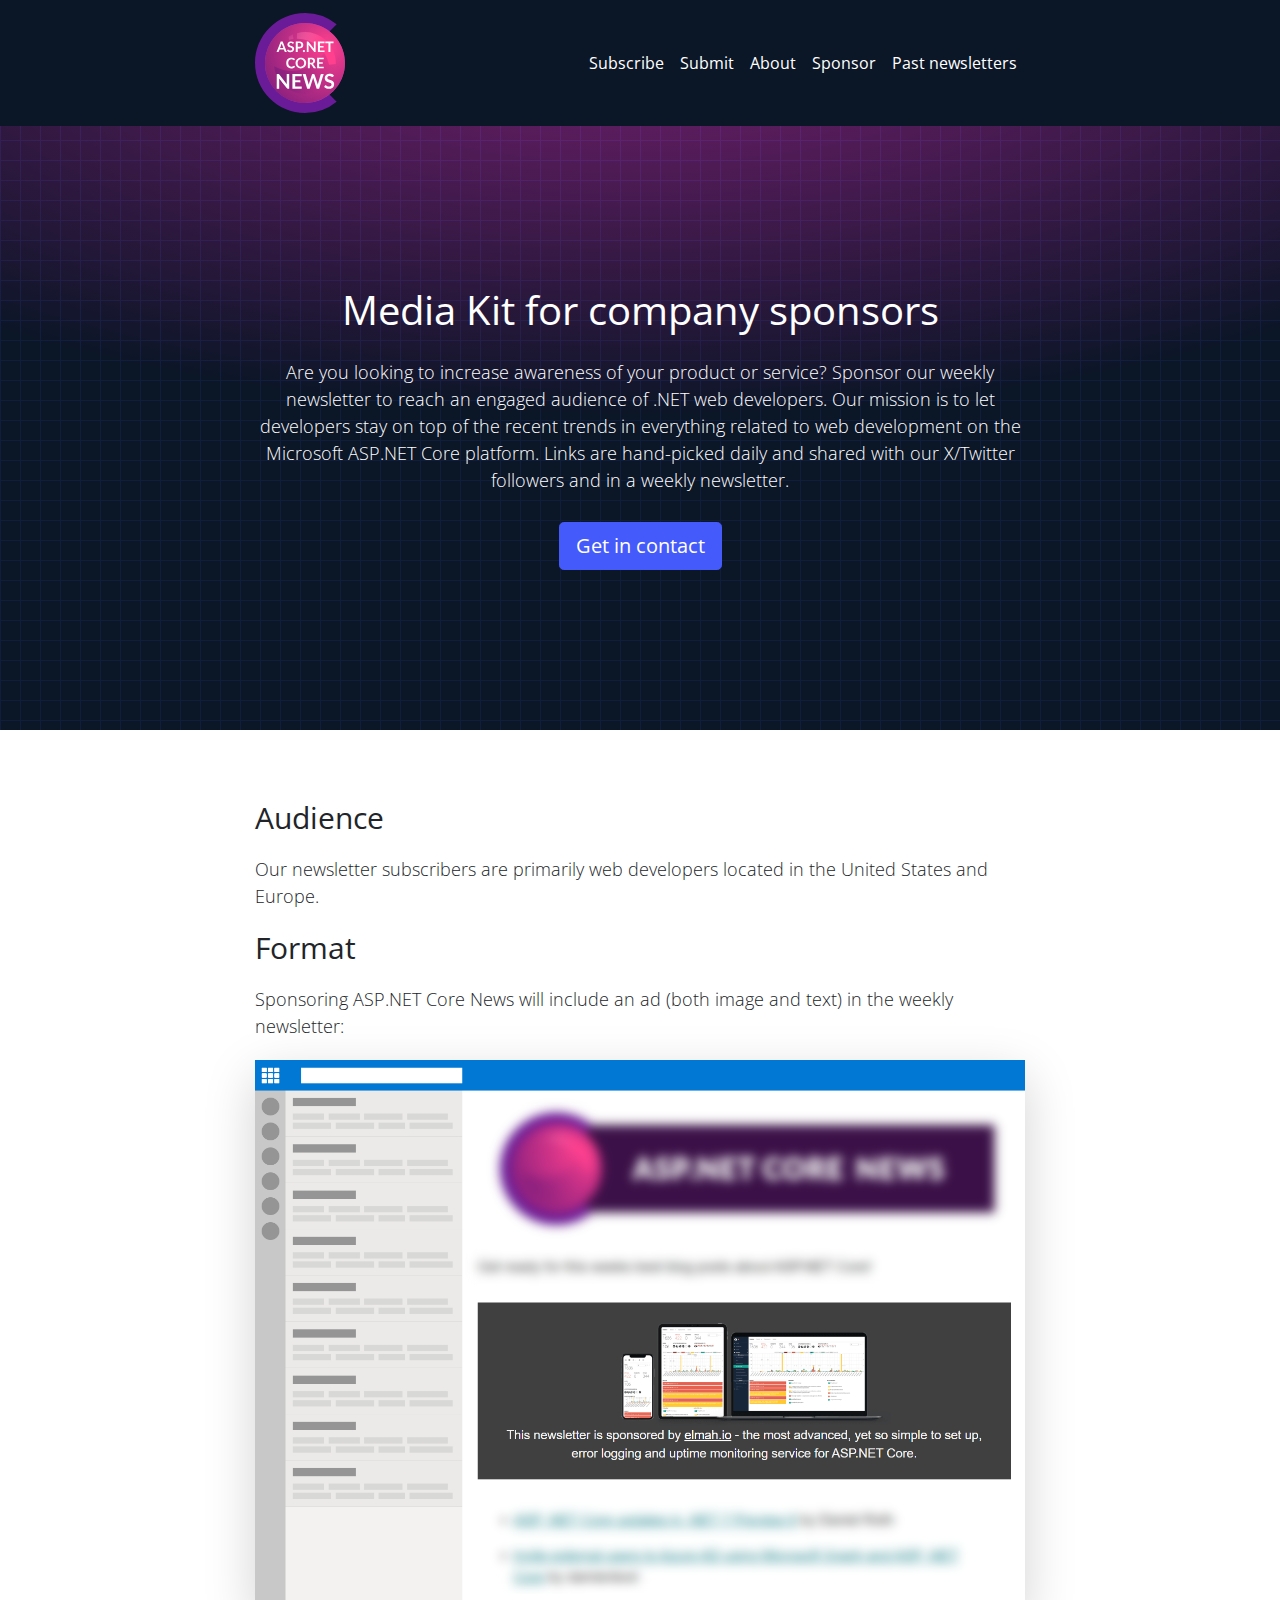
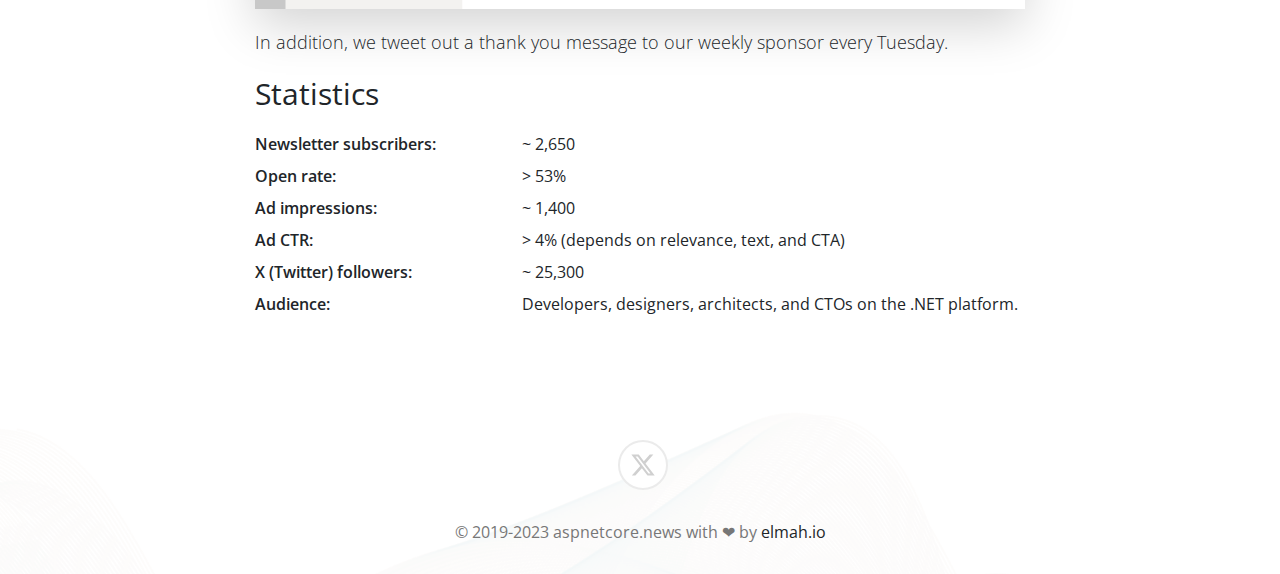
==== media-kit/index.html @ 140bbbd7 "Updated stats" ====
<!doctype html>
<html lang="en">
    <head>
        <title>Media Kit for company sponsors - ASP.NET Core News</title>
        <meta name="description" content="Are you looking to increase awareness of your product or service? Sponsor our weekly newsletter to reach an engaged audience of .NET web developers.">
        <link rel="canonical" href="https://aspnetcore.news/media-kit/">
        <!-- Required meta tags -->
        <meta charset="utf-8">
        <meta name="viewport" content="width=device-width, initial-scale=1, shrink-to-fit=no">
        <!-- Fonts -->
        <link href="https://fonts.googleapis.com/css?family=Open+Sans:300,400,600,700" rel="stylesheet">
        <!-- Bootstrap CSS -->
        <link rel="stylesheet" href="https://stackpath.bootstrapcdn.com/bootstrap/4.3.1/css/bootstrap.min.css" integrity="sha384-ggOyR0iXCbMQv3Xipma34MD+dH/1fQ784/j6cY/iJTQUOhcWr7x9JvoRxT2MZw1T" crossorigin="anonymous">
        <link rel="stylesheet" href="https://stackpath.bootstrapcdn.com/font-awesome/4.7.0/css/font-awesome.min.css">
        <link rel="stylesheet" type="text/css" href="../style.css">
        <link rel="apple-touch-icon" href="../images/apple-touch-icon.png">
        <link rel="icon" type="image/png" href="../images/favicon-192x192.png" sizes="192x192">
        <link rel="icon" type="image/png" href="../images/favicon-160x160.png" sizes="160x160">
        <link rel="icon" type="image/png" href="../images/favicon-96x96.png" sizes="96x96">
        <link rel="icon" type="image/png" href="../images/favicon-32x32.png" sizes="32x32">
        <link rel="icon" type="image/png" href="../images/favicon-16x16.png" sizes="16x16">
        <meta name="msapplication-TileImage" content="images/ms-icon-144x144.png">
        <meta property="og:type" content="website" />
        <meta property="og:title" content="Media Kit for company sponsors - ASP.NET Core News" />
        <meta property="og:description" content="Are you looking to increase awareness of your product or service? Sponsor our weekly newsletter to reach an engaged audience of .NET web developers." />
        <meta property="og:image" content="https://aspnetcore.news/images/aspnetcorenews.png" />
        <meta property="og:url" content="https://aspnetcore.news/media-kit/" />
        <meta property="og:site_name" content="ASP.NET Core News" />
        <meta name="twitter:title" content="Media Kit for company sponsors - ASP.NET Core News">
        <meta name="twitter:description" content="Are you looking to increase awareness of your product or service? Sponsor our weekly newsletter to reach an engaged audience of .NET web developers.">
        <meta name="twitter:image" content="https://aspnetcore.news/images/aspnetcorenews.png">
        <meta name="twitter:site" content="@aspnetcore_news">
    </head>
    <body>
        <nav class="navbar navbar-expand-lg navbar-dark bg-dark fixed-top">
            <div class="container">
                <a class="navbar-brand" href="https://aspnetcore.news"><img class="img-fluid" src="../images/logo.svg" alt="ASP.NET Core News" /></a>
                <button class="navbar-toggler" type="button" data-toggle="collapse" data-target="#navbarScroll" aria-controls="navbarScroll" aria-expanded="false" aria-label="Toggle navigation">
                    <span class="navbar-toggler-icon"></span>
                </button>
                <div class="collapse navbar-collapse" id="navbarScroll">
                    <ul class="navbar-nav ml-auto">
                        <li class="nav-item"><a class="nav-link" href="../?section=newsletter">Subscribe</a></li>
                        <li class="nav-item"><a class="nav-link" href="../?section=submit">Submit</a></li>
                        <li class="nav-item"><a class="nav-link" href="../?section=about">About</a></li>
                        <li class="nav-item"><a class="nav-link" href="../?section=sponsor">Sponsor</a></li>
                        <li class="nav-item"><a class="nav-link" href="https://us7.campaign-archive.com/home/?u=66fdd2122e968863d381a26e1&id=25e58ef874" target="_blank">Past newsletters</a></li>
                    </ul>
                </div>
            </div>
        </nav>
        <section class="hero d-flex">
            <div class="section-inner d-flex flex-column justify-content-center align-items-center">
                <div class="container">
                    <h1>Media Kit for company sponsors</h1>

                    <p class="lead">
                        Are you looking to increase awareness of your product or service? Sponsor our weekly newsletter to reach an engaged audience of .NET web developers. Our mission is to let developers stay on top of the recent trends in everything related to web development on the Microsoft ASP.NET Core platform. Links are hand-picked daily and shared with our X/Twitter followers and in a weekly newsletter.
                    </p>
                    <div class="actions">
                        <a href="mailto:info@aspnetcore.news" class="btn btn-primary btn-lg mt-2">Get in contact</a>
                    </div>
                </div>
            </div>
        </section>
        <section class="media-kit">
            <div class="section-inner">
                <div class="container">
                    <h2>Audience</h2>
                    <p>Our newsletter subscribers are primarily web developers located in the United States and Europe.</p>
                    <h2>Format</h2>
                    <p>Sponsoring ASP.NET Core News will include an ad (both image and text) in the weekly newsletter:<br/>
                        <div class="shadow-lg">
                            <img src="../images/outlook-newsletter.png" class="img-fluid" />
                        </div>
                    </p>
                    <p>In addition, we tweet out a thank you message to our weekly sponsor every Tuesday.</p>                   
                    <h2>Statistics</h2>
                    <dl class="row">
                        <dt class="col-sm-4">Newsletter subscribers:</dt>
                        <dd class="col-sm-8">~ 2,650</dd>
                        <dt class="col-sm-4">Open rate:</dt>
                        <dd class="col-sm-8">> 53%</dd>
                        <dt class="col-sm-4">Ad impressions:</dt>
                        <dd class="col-sm-8">~ 1,400</dd>
                        <dt class="col-sm-4">Ad CTR:</dt>
                        <dd class="col-sm-8">> 4% (depends on relevance, text, and CTA)</dd>
                        <dt class="col-sm-4">X (Twitter) followers:</dt>
                        <dd class="col-sm-8">~ 25,300</dd>
                        <dt class="col-sm-4">Audience:</dt>
                        <dd class="col-sm-8">Developers, designers, architects, and CTOs on the .NET platform.</dd>
                    </dl>
                </div>
            </div>
        </section>
        <footer>
            <div class="section-inner">
                <div class="footer-social">
                    <a href="https://x.com/aspnetcore_news" class="social-icons"><i class="fa x-twitter"><svg xmlns="http://www.w3.org/2000/svg" viewBox="0 0 512 512"><path fill="#d0d0d0" d="M389.2 48h70.6L305.6 224.2 487 464H345L233.7 318.6 106.5 464H35.8L200.7 275.5 26.8 48H172.4L272.9 180.9 389.2 48zM364.4 421.8h39.1L151.1 88h-42L364.4 421.8z"/></svg></i></a>
                </div>
                <div class="container">
                    <p class="footer-copyright">© 2019-2023 aspnetcore.news with ❤ by <a href="https://elmah.io" target="_blank">elmah.io</a></p>
                </div>
            </div>
        </footer>
        <!-- Optional JavaScript -->
        <!-- jQuery first, then Popper.js, then Bootstrap JS -->
        <script src="https://code.jquery.com/jquery-3.3.1.min.js"></script>
        <script src="https://cdnjs.cloudflare.com/ajax/libs/popper.js/1.14.7/umd/popper.min.js" integrity="sha384-UO2eT0CpHqdSJQ6hJty5KVphtPhzWj9WO1clHTMGa3JDZwrnQq4sF86dIHNDz0W1" crossorigin="anonymous"></script>
        <script src="https://stackpath.bootstrapcdn.com/bootstrap/4.3.1/js/bootstrap.min.js" integrity="sha384-JjSmVgyd0p3pXB1rRibZUAYoIIy6OrQ6VrjIEaFf/nJGzIxFDsf4x0xIM+B07jRM" crossorigin="anonymous"></script>
    </body>

</html>
---- style.css ----
body {
	font-family: 'Open Sans', sans-serif;
    position: relative;
}

dt {
    font-weight: 600;
}

.btn {
    box-shadow: none !important;
}
.btn-primary {
	background: #445afb;
    border-color: #445afb !important;
}
.btn-primary:hover, .btn-primary:active, .btn-primary:focus {
	background: #384de8 !important;
}

.navbar.bg-dark {
	background: #0b1627 !important;
	color: #fff !important;
}
.navbar .navbar-brand {
	display: inline-block;
	margin: 0 auto;
}
.navbar-dark .navbar-nav .nav-link {
    color: rgba(255,255,255,1);
}
.navbar .navbar-brand img {
	height: 100px;
    transition: all .1s ease-in;
}
.navbar.slim-mode .navbar-brand img {
    height: 60px;
}

section {
	padding: 70px 0px;
}
.section-inner {
	margin: 0 auto;
	max-width: 800px;
}

section.hero {
    background-image: radial-gradient(145.05% 100% at 50% 0, #8a207e 0, #0b1627 57.38%, #0b1627 88.16%);
	text-align: center;
    padding-top: 196px;
    min-height: 730px;
    color: #fff;
    position: relative;
}
section.hero::before {
    content: "";
    position: absolute;
    top: 0;
    left: 0;
    height: 100%;
    width: 100%;
    background-color: transparent;
    opacity: 0.1;
    background-image: linear-gradient(#445afb 1px, transparent 1px), linear-gradient(to right, #445afb 1px, #0b1627 1px);
    background-size: 20px 20px;
    z-index: 1;
}
section.hero .section-inner {
    z-index: 9;
}
section.hero h1 {
	font-size: 40px;
	font-weight: 400;
	margin-bottom: 0px;
}
section.hero span.rotator {
	font-size: 40px;
	font-weight: 400;
}
section.hero .typed-cursor {
    font-size: 40px;
}
section.hero p {
	font-size: 18px;
	font-weight: 300;
	margin: 25px auto 20px auto;
}

section.newsletter {
	background: #FEE5AD;
}
section.newsletter h2 {
	font-size: 30px;
	font-weight: 400;
	margin-bottom: 20px;
}
section.newsletter p {
	font-size: 18px;
	font-weight: 300;
	margin: 0 auto 20px auto;
}
section.newsletter svg {
    margin-bottom: -70px;
    width: 206px;
}
section.newsletter .newsletter-box form {
    margin-top: 20px;
}
section.newsletter .newsletter-box form .form-row {
	margin-bottom: 10px;
}
section.newsletter .newsletter-box form .form-control {
	border: 1px solid #ecc48d;
	box-shadow: none;
	font-family: 'Open Sans', sans-serif;
	font-size: 15px;
}
section.newsletter .newsletter-box form .input-group {
	border-radius: 5px;
    background: #fff;
    border: 1px solid #ecc48d;
}
section.newsletter .newsletter-box form .input-group .form-control {
	border: none;
}
section.newsletter .newsletter-box form .input-group .btn {
    color: #fff;
    text-decoration: none;
    line-height: normal;
    padding: 7px 12px;
    border: none;
    font-size: 14px;
    margin: 2px;
}

section.details {
    background: #f9fafb;
}
section.details h2 {
	font-size: 30px;
    font-weight: 400;
    margin-bottom: 20px;
}
section.details p {
	font-size: 18px;
    font-weight: 300;
    margin: 0 auto 20px auto;
}


section.media-kit h2 {
	font-size: 30px;
    font-weight: 400;
    margin-bottom: 20px;
}
section.media-kit p {
	font-size: 18px;
    font-weight: 300;
    margin: 0 auto 20px auto;
}


section.submit h2 {
	font-size: 30px;
	font-weight: 400;
	margin-bottom: 20px;
}
section.submit p {
	font-size: 18px;
	font-weight: 300;
	margin: 0 auto 20px auto;
}


section.sponsor h2 {
	font-size: 30px;
	font-weight: 400;
	margin-bottom: 20px;
}
section.sponsor p {
	font-size: 18px;
	font-weight: 300;
	margin: 0 auto 20px auto;
}

footer {
	background: url(images/footer-bg.png) center top/cover no-repeat local;
}
footer .container{
    text-align: center;
    padding: 30px 0px;
}
footer .footer-copyright {
    margin-bottom: 0px;
    text-align: center;
    color: #777;

}
footer ul {
    list-style-type: none;
    padding: 0;
    margin-bottom: 18px;
}
footer a {
    color: #212529 !important;
    font-size: 16px;
    text-decoration: none !important;
}
footer li {
    display: inline-block;
    margin: 0px 15px;
    line-height: 2;
}
footer .footer-social{
    text-align: center;
    padding-top: 30px;
}
footer .fa {
    font-size: 22px;
    margin-right: 15px;
    margin-left: 20px;
    background-color: white;
    color: #d0d0d0;
    border-radius: 100%;
    padding: 10px;
    height: 50px;
    width: 50px;
    text-align: center;
    line-height: 22px;
    text-decoration: none;
    border: 2px solid #ebebeb;
    transition: color 0.2s;
}
footer .fa-facebook:hover,
footer .fa-facebook:focus {
   color: #3b5998
}
footer .fa-google-plus:hover,
footer .fa-google-plus:focus {
    color: #d34836
}
footer .x-twitter:hover path,
footer .x-twitter:focus path {
    fill: #000;
    transition: fill 0.2s;
}

@media (min-width: 1200px) {
    .container {
        max-width: 800px;
    }
}

@media (min-width: 992px) {
    .container {
        max-width: 800px;
    }
}

@media (max-width: 991px) {
    .navbar .navbar-brand {
        margin: 0;
    }
    .navbar .navbar-collapse ul {
        padding: 15px 0px;
    }
}

@media screen and (max-width: 769px) {
    section.hero {
        min-height: auto;
    }
    section.newsletter .newsletter-box form {
        margin-top: 0;
    }
	section.newsletter svg {
		margin-top: 30px;
	}
	section.newsletter .newsletter-inner {
		margin: 0px;
	}
}

@media (max-width: 575px) {
    section {
        padding: 30px 0px;
    }
    section.hero {
        padding-top: 155px;
    }
    section.hero h1 {
        font-size: 30px;
    }
    section.hero span.rotator {
        font-size: 30px;
    }
    section.hero .typed-cursor {
        font-size: 30px;
    }
    section.newsletter .newsletter-box h2 {
        text-align: center;
        font-size: 24px;
    }
    section.newsletter svg {
		margin-top: 30px;
        margin-bottom: -30px;
        width: 150px;
	}
    section.details h2 {
        text-align: center;
        font-size: 24px;
    }
    .actions {
        max-width: 400px;
        margin: 0 auto;
    }
    .actions a, .actions button {
        display: block;
        width: 100%;
        margin-bottom: 4px;
    }
    .actions .last {
        margin-bottom: 0;
    }
}
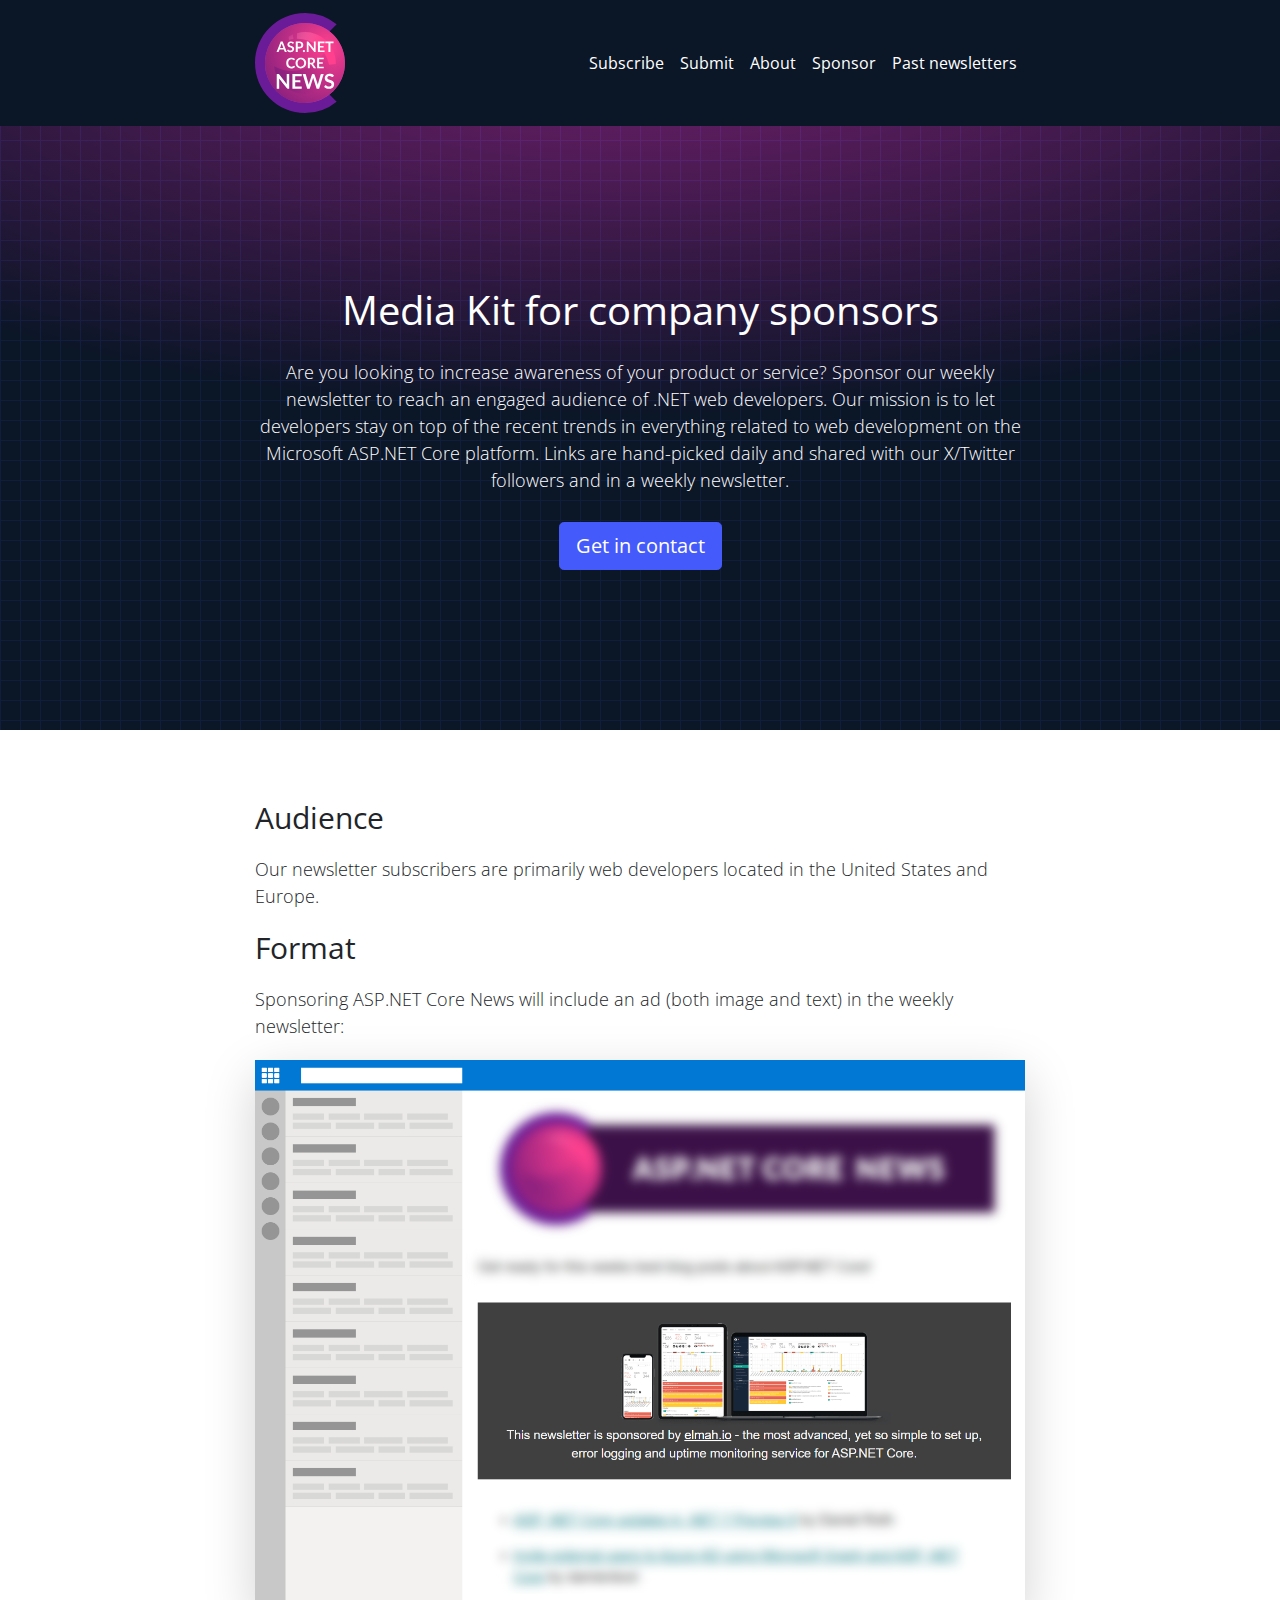
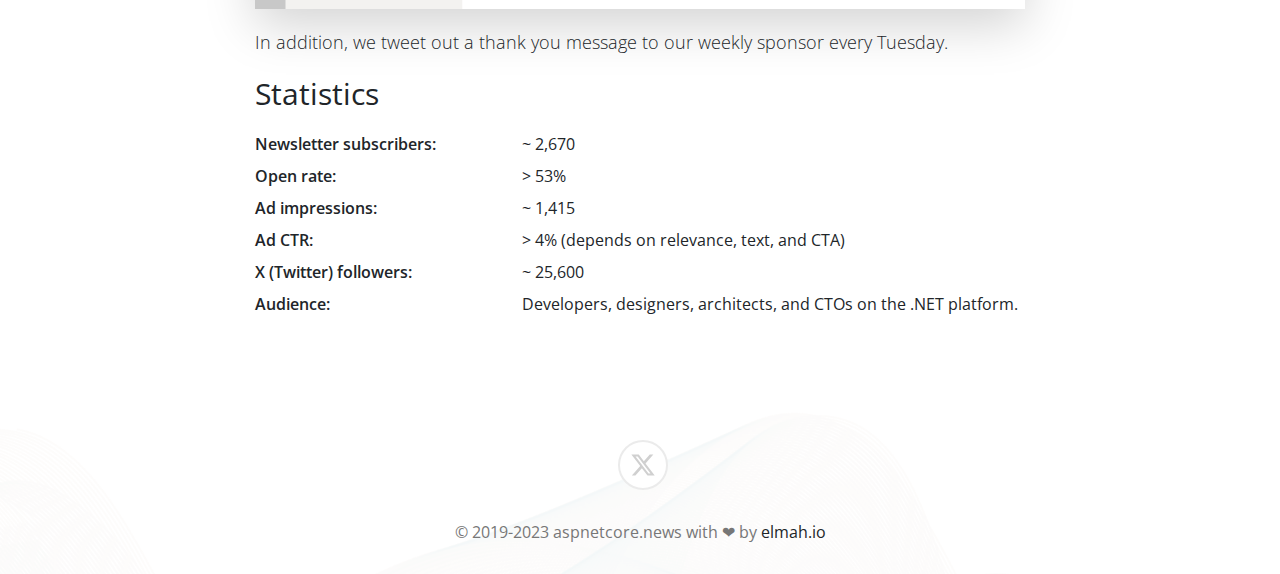
==== commit 6dc80cce: "Updated stats" ====
--- a/media-kit/index.html
+++ b/media-kit/index.html
@@ -78,15 +78,15 @@
                     <h2>Statistics</h2>
                     <dl class="row">
                         <dt class="col-sm-4">Newsletter subscribers:</dt>
-                        <dd class="col-sm-8">~ 2,650</dd>
+                        <dd class="col-sm-8">~ 2,670</dd>
                         <dt class="col-sm-4">Open rate:</dt>
                         <dd class="col-sm-8">> 53%</dd>
                         <dt class="col-sm-4">Ad impressions:</dt>
-                        <dd class="col-sm-8">~ 1,400</dd>
+                        <dd class="col-sm-8">~ 1,415</dd>
                         <dt class="col-sm-4">Ad CTR:</dt>
                         <dd class="col-sm-8">> 4% (depends on relevance, text, and CTA)</dd>
                         <dt class="col-sm-4">X (Twitter) followers:</dt>
-                        <dd class="col-sm-8">~ 25,300</dd>
+                        <dd class="col-sm-8">~ 25,600</dd>
                         <dt class="col-sm-4">Audience:</dt>
                         <dd class="col-sm-8">Developers, designers, architects, and CTOs on the .NET platform.</dd>
                     </dl>
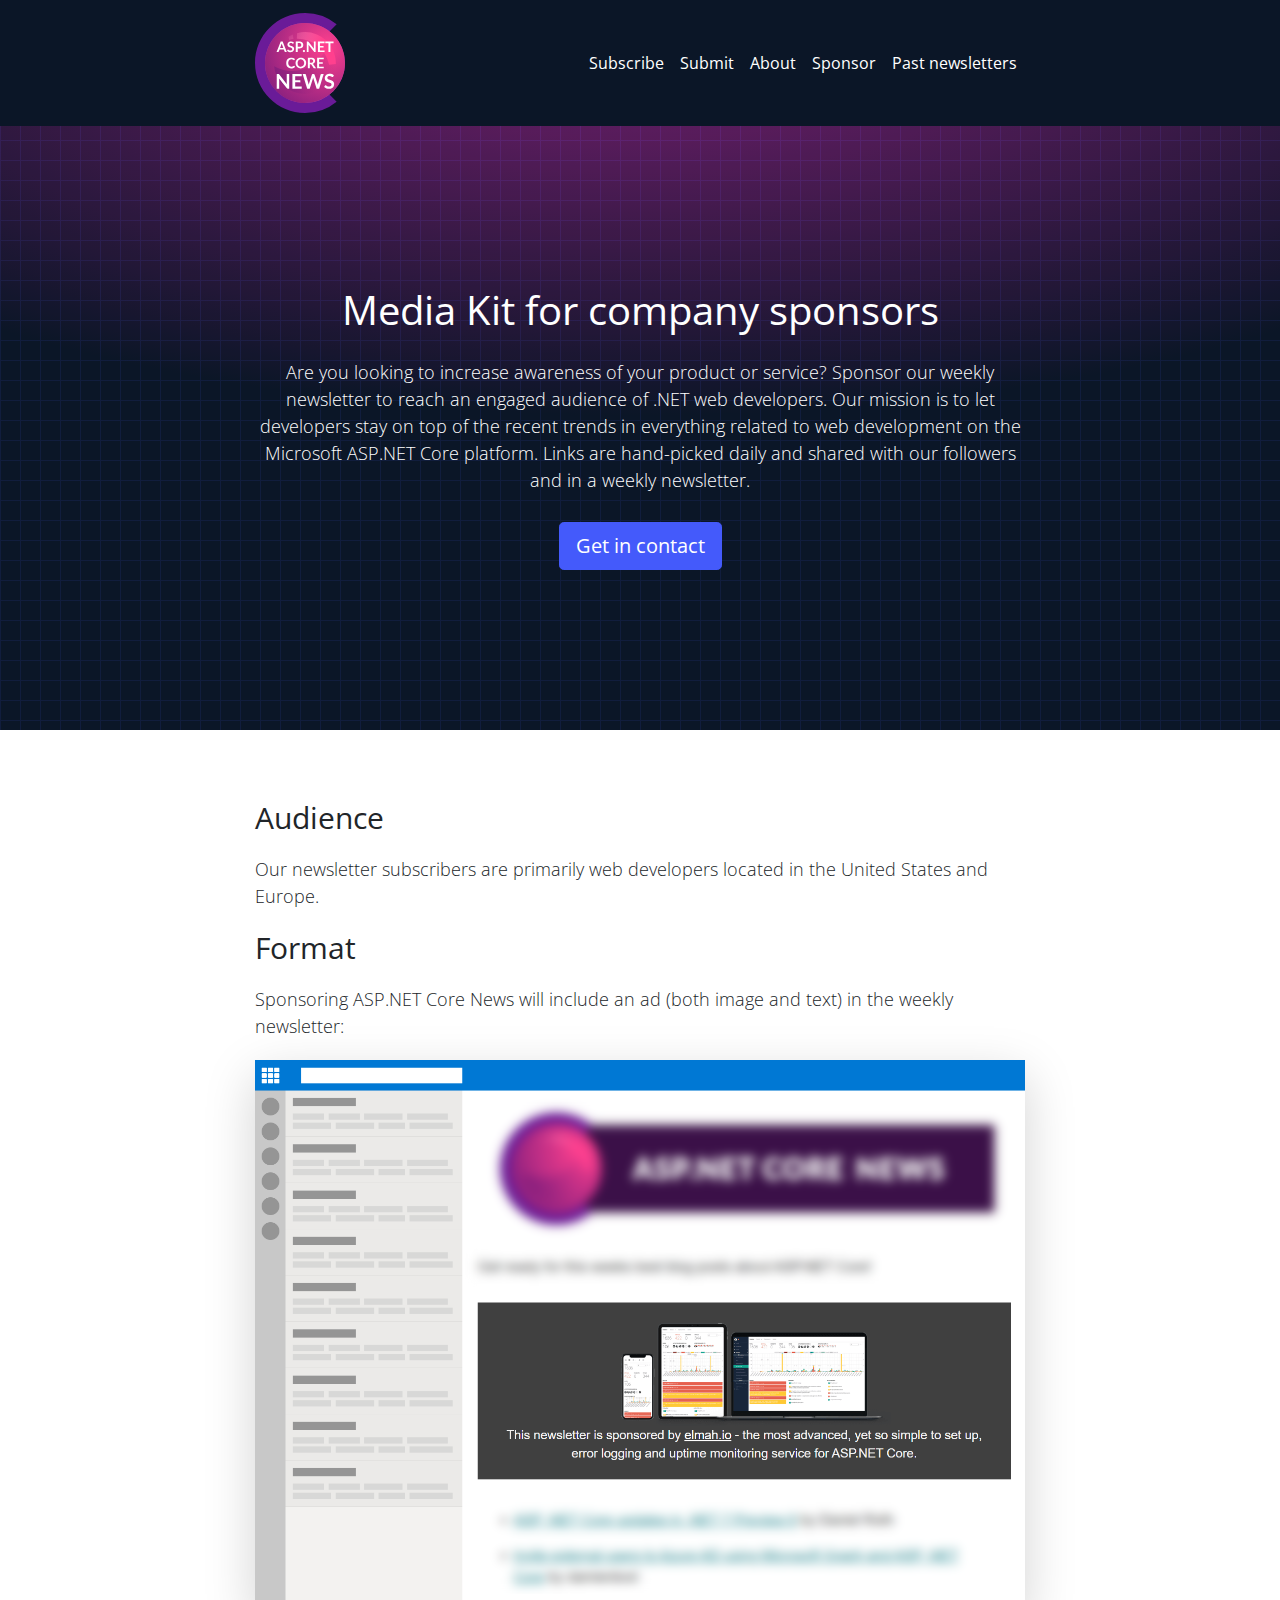
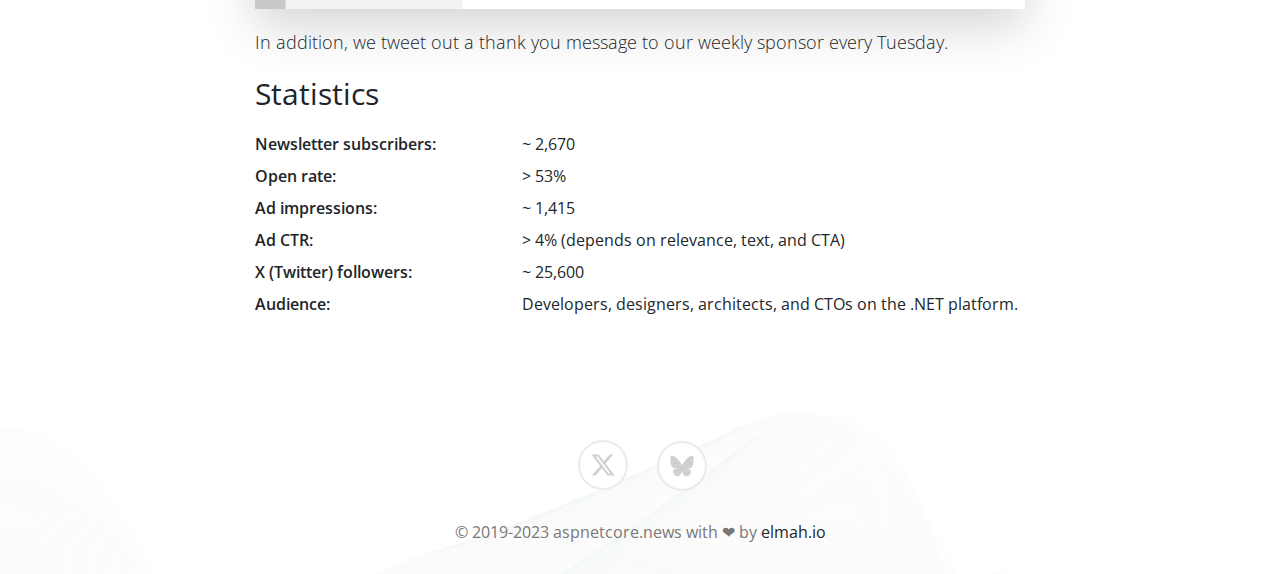
==== commit 42bfbb2d: "Task 3819: Add Bluesky icon" ====
--- a/media-kit/index.html
+++ b/media-kit/index.html
@@ -53,10 +53,7 @@
             <div class="section-inner d-flex flex-column justify-content-center align-items-center">
                 <div class="container">
                     <h1>Media Kit for company sponsors</h1>
-
-                    <p class="lead">
-                        Are you looking to increase awareness of your product or service? Sponsor our weekly newsletter to reach an engaged audience of .NET web developers. Our mission is to let developers stay on top of the recent trends in everything related to web development on the Microsoft ASP.NET Core platform. Links are hand-picked daily and shared with our X/Twitter followers and in a weekly newsletter.
-                    </p>
+                    <p class="lead">Are you looking to increase awareness of your product or service? Sponsor our weekly newsletter to reach an engaged audience of .NET web developers. Our mission is to let developers stay on top of the recent trends in everything related to web development on the Microsoft ASP.NET Core platform. Links are hand-picked daily and shared with our followers and in a weekly newsletter.</p>
                     <div class="actions">
                         <a href="mailto:info@aspnetcore.news" class="btn btn-primary btn-lg mt-2">Get in contact</a>
                     </div>
@@ -96,7 +93,8 @@
         <footer>
             <div class="section-inner">
                 <div class="footer-social">
-                    <a href="https://x.com/aspnetcore_news" class="social-icons"><i class="fa x-twitter"><svg xmlns="http://www.w3.org/2000/svg" viewBox="0 0 512 512"><path fill="#d0d0d0" d="M389.2 48h70.6L305.6 224.2 487 464H345L233.7 318.6 106.5 464H35.8L200.7 275.5 26.8 48H172.4L272.9 180.9 389.2 48zM364.4 421.8h39.1L151.1 88h-42L364.4 421.8z"/></svg></i></a>
+                    <a href="https://x.com/aspnetcore_news" class="social-icons" target="_blank"><i class="fa x-twitter"><svg xmlns="http://www.w3.org/2000/svg" viewBox="0 0 512 512"><path fill="#d0d0d0" d="M389.2 48h70.6L305.6 224.2 487 464H345L233.7 318.6 106.5 464H35.8L200.7 275.5 26.8 48H172.4L272.9 180.9 389.2 48zM364.4 421.8h39.1L151.1 88h-42L364.4 421.8z"/></svg></i></a>
+                    <a href="https://bsky.app/profile/aspnetcore.news" class="social-icons" target="_blank"><i class="fa x-bsky"><svg xmlns="http://www.w3.org/2000/svg" viewBox="0 0 512 512"><path fill="#D0D0D0" d="M125.7,80.2c52.7,39.7,109.5,120.3,130.3,163.5v114.2c0-2.4-0.9,0.3-2.9,6.2c-10.9,32-53.3,157-150.4,57.1C51.6,368.5,75.2,315.9,168.3,300c-53.2,9.1-113.1-5.9-129.5-64.8C34,218.3,26,114,26,99.9C26,29.3,87.7,51.5,125.7,80.2zM386.3,80.2C333.6,119.9,276.8,200.4,256,243.7v114.2c0-2.4,0.9,0.3,2.9,6.2c10.9,32,53.3,157,150.4,57.1c51.1-52.6,27.4-105.2-65.6-121.1c53.2,9.1,113.1-5.9,129.5-64.8C478,218.3,486,114,486,99.9C486,29.3,424.3,51.5,386.3,80.2z"/></svg></i></a>
                 </div>
                 <div class="container">
                     <p class="footer-copyright">© 2019-2023 aspnetcore.news with ❤ by <a href="https://elmah.io" target="_blank">elmah.io</a></p>
--- a/style.css
+++ b/style.css
@@ -218,8 +218,8 @@
 }
 footer .fa {
     font-size: 22px;
-    margin-right: 15px;
-    margin-left: 20px;
+    margin-right: 10px;
+    margin-left: 15px;
     background-color: white;
     color: #d0d0d0;
     border-radius: 100%;
@@ -245,6 +245,15 @@
     fill: #000;
     transition: fill 0.2s;
 }
+footer .x-bsky {
+    position: relative;
+    top: 1px;
+}
+footer .x-bsky:hover path,
+footer .x-bsky:focus path {
+    fill: #0085ff;
+    transition: fill 0.2s;
+}
 
 @media (min-width: 1200px) {
     .container {
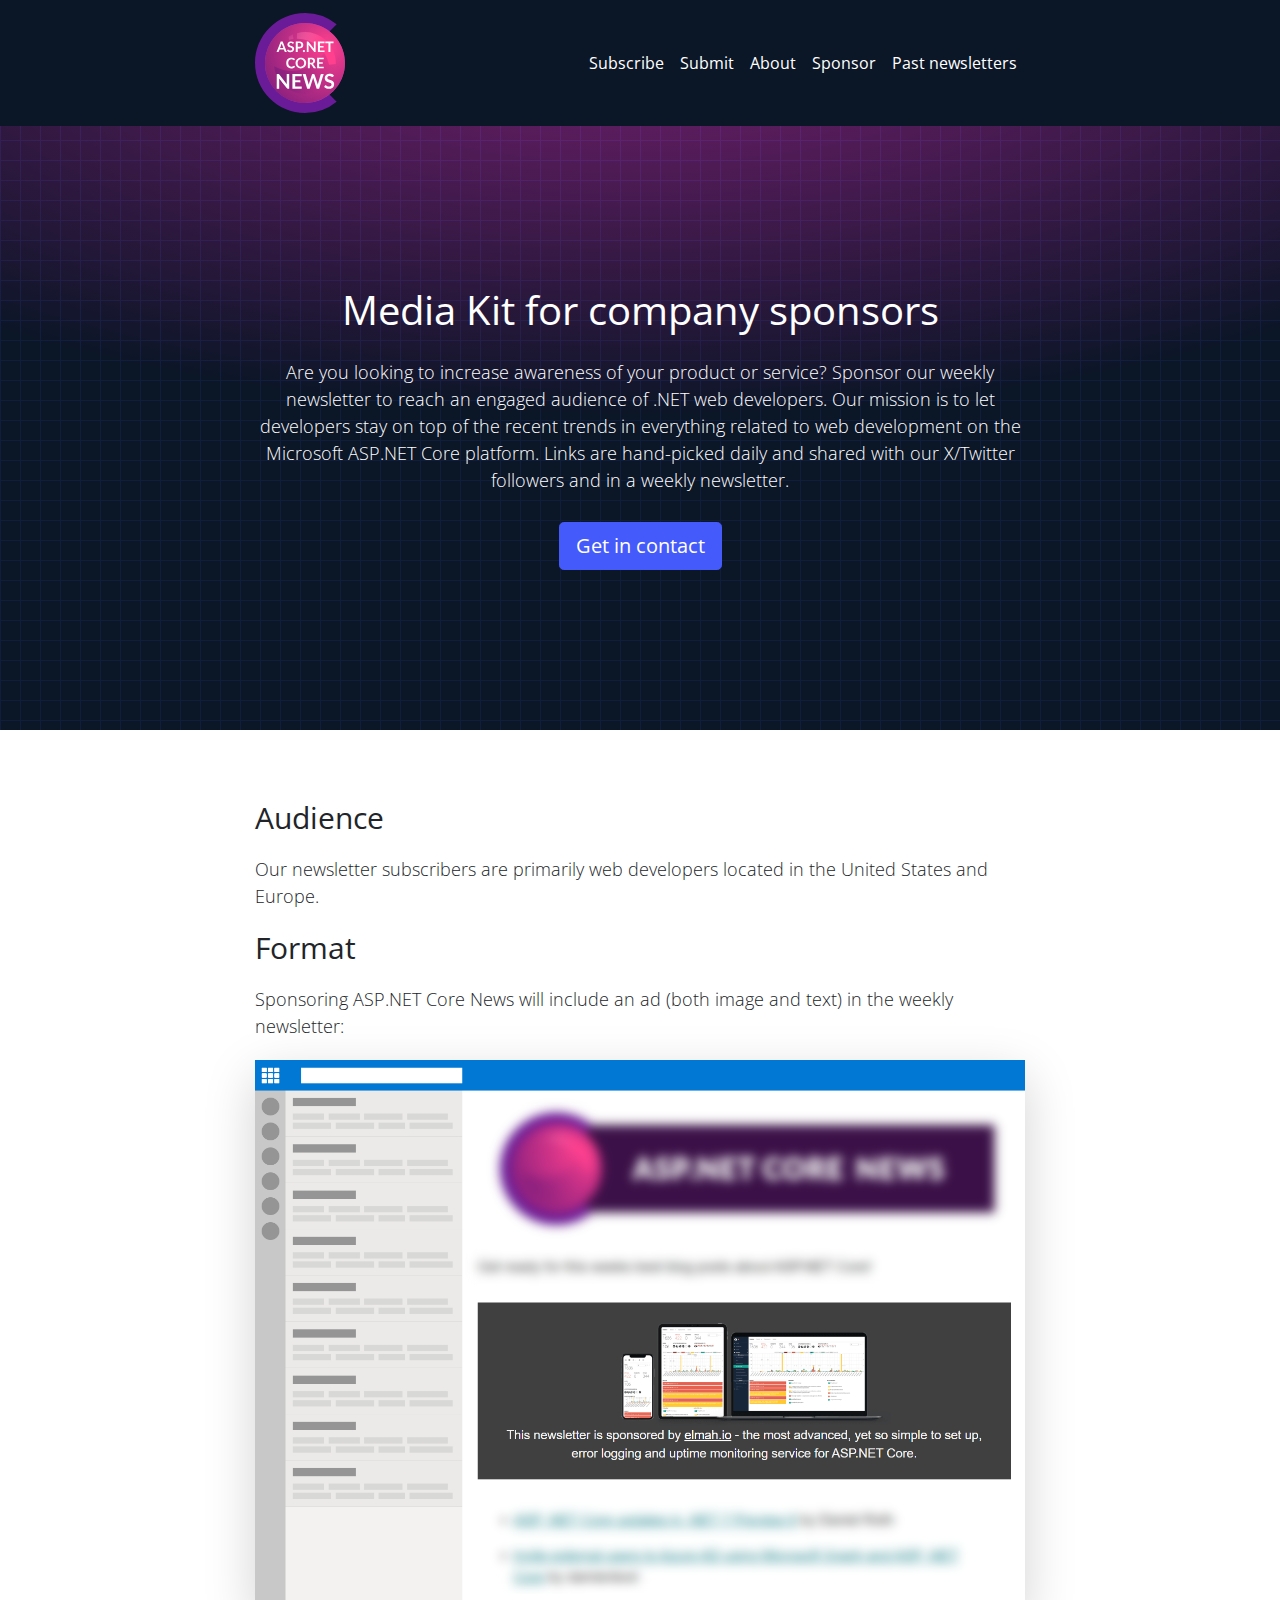
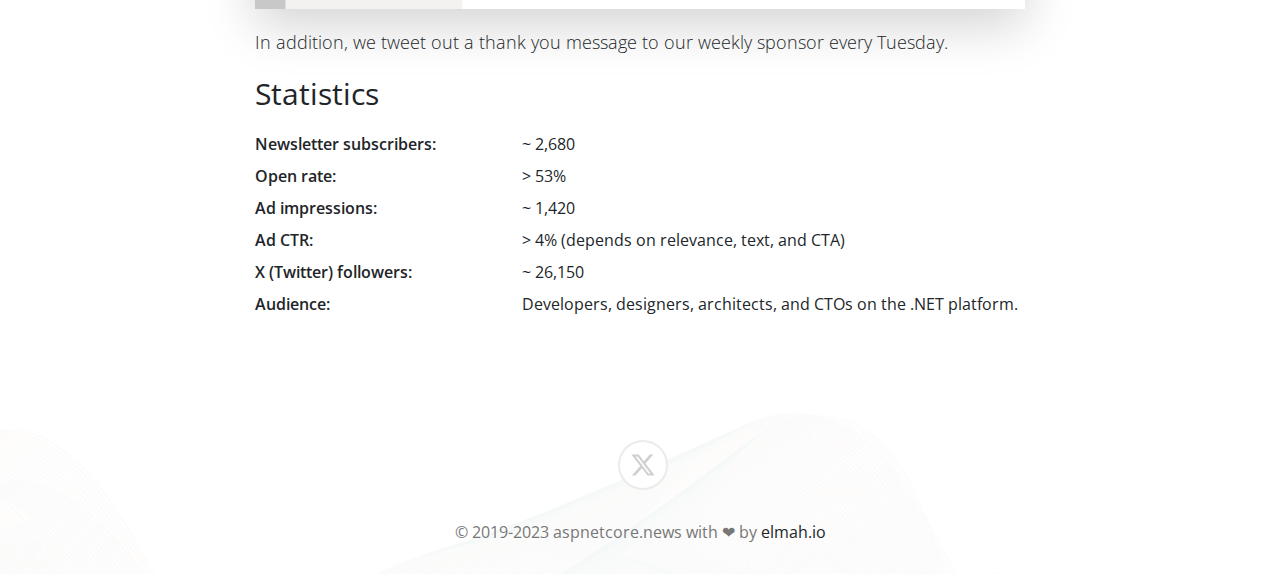
==== commit 3e2f4a15: "Updated stats" ====
--- a/media-kit/index.html
+++ b/media-kit/index.html
@@ -53,7 +53,10 @@
             <div class="section-inner d-flex flex-column justify-content-center align-items-center">
                 <div class="container">
                     <h1>Media Kit for company sponsors</h1>
-                    <p class="lead">Are you looking to increase awareness of your product or service? Sponsor our weekly newsletter to reach an engaged audience of .NET web developers. Our mission is to let developers stay on top of the recent trends in everything related to web development on the Microsoft ASP.NET Core platform. Links are hand-picked daily and shared with our followers and in a weekly newsletter.</p>
+
+                    <p class="lead">
+                        Are you looking to increase awareness of your product or service? Sponsor our weekly newsletter to reach an engaged audience of .NET web developers. Our mission is to let developers stay on top of the recent trends in everything related to web development on the Microsoft ASP.NET Core platform. Links are hand-picked daily and shared with our X/Twitter followers and in a weekly newsletter.
+                    </p>
                     <div class="actions">
                         <a href="mailto:info@aspnetcore.news" class="btn btn-primary btn-lg mt-2">Get in contact</a>
                     </div>
@@ -75,15 +78,15 @@
                     <h2>Statistics</h2>
                     <dl class="row">
                         <dt class="col-sm-4">Newsletter subscribers:</dt>
-                        <dd class="col-sm-8">~ 2,670</dd>
+                        <dd class="col-sm-8">~ 2,680</dd>
                         <dt class="col-sm-4">Open rate:</dt>
                         <dd class="col-sm-8">> 53%</dd>
                         <dt class="col-sm-4">Ad impressions:</dt>
-                        <dd class="col-sm-8">~ 1,415</dd>
+                        <dd class="col-sm-8">~ 1,420</dd>
                         <dt class="col-sm-4">Ad CTR:</dt>
                         <dd class="col-sm-8">> 4% (depends on relevance, text, and CTA)</dd>
                         <dt class="col-sm-4">X (Twitter) followers:</dt>
-                        <dd class="col-sm-8">~ 25,600</dd>
+                        <dd class="col-sm-8">~ 26,150</dd>
                         <dt class="col-sm-4">Audience:</dt>
                         <dd class="col-sm-8">Developers, designers, architects, and CTOs on the .NET platform.</dd>
                     </dl>
@@ -93,8 +96,7 @@
         <footer>
             <div class="section-inner">
                 <div class="footer-social">
-                    <a href="https://x.com/aspnetcore_news" class="social-icons" target="_blank"><i class="fa x-twitter"><svg xmlns="http://www.w3.org/2000/svg" viewBox="0 0 512 512"><path fill="#d0d0d0" d="M389.2 48h70.6L305.6 224.2 487 464H345L233.7 318.6 106.5 464H35.8L200.7 275.5 26.8 48H172.4L272.9 180.9 389.2 48zM364.4 421.8h39.1L151.1 88h-42L364.4 421.8z"/></svg></i></a>
-                    <a href="https://bsky.app/profile/aspnetcore.news" class="social-icons" target="_blank"><i class="fa x-bsky"><svg xmlns="http://www.w3.org/2000/svg" viewBox="0 0 512 512"><path fill="#D0D0D0" d="M125.7,80.2c52.7,39.7,109.5,120.3,130.3,163.5v114.2c0-2.4-0.9,0.3-2.9,6.2c-10.9,32-53.3,157-150.4,57.1C51.6,368.5,75.2,315.9,168.3,300c-53.2,9.1-113.1-5.9-129.5-64.8C34,218.3,26,114,26,99.9C26,29.3,87.7,51.5,125.7,80.2zM386.3,80.2C333.6,119.9,276.8,200.4,256,243.7v114.2c0-2.4,0.9,0.3,2.9,6.2c10.9,32,53.3,157,150.4,57.1c51.1-52.6,27.4-105.2-65.6-121.1c53.2,9.1,113.1-5.9,129.5-64.8C478,218.3,486,114,486,99.9C486,29.3,424.3,51.5,386.3,80.2z"/></svg></i></a>
+                    <a href="https://x.com/aspnetcore_news" class="social-icons"><i class="fa x-twitter"><svg xmlns="http://www.w3.org/2000/svg" viewBox="0 0 512 512"><path fill="#d0d0d0" d="M389.2 48h70.6L305.6 224.2 487 464H345L233.7 318.6 106.5 464H35.8L200.7 275.5 26.8 48H172.4L272.9 180.9 389.2 48zM364.4 421.8h39.1L151.1 88h-42L364.4 421.8z"/></svg></i></a>
                 </div>
                 <div class="container">
                     <p class="footer-copyright">© 2019-2023 aspnetcore.news with ❤ by <a href="https://elmah.io" target="_blank">elmah.io</a></p>
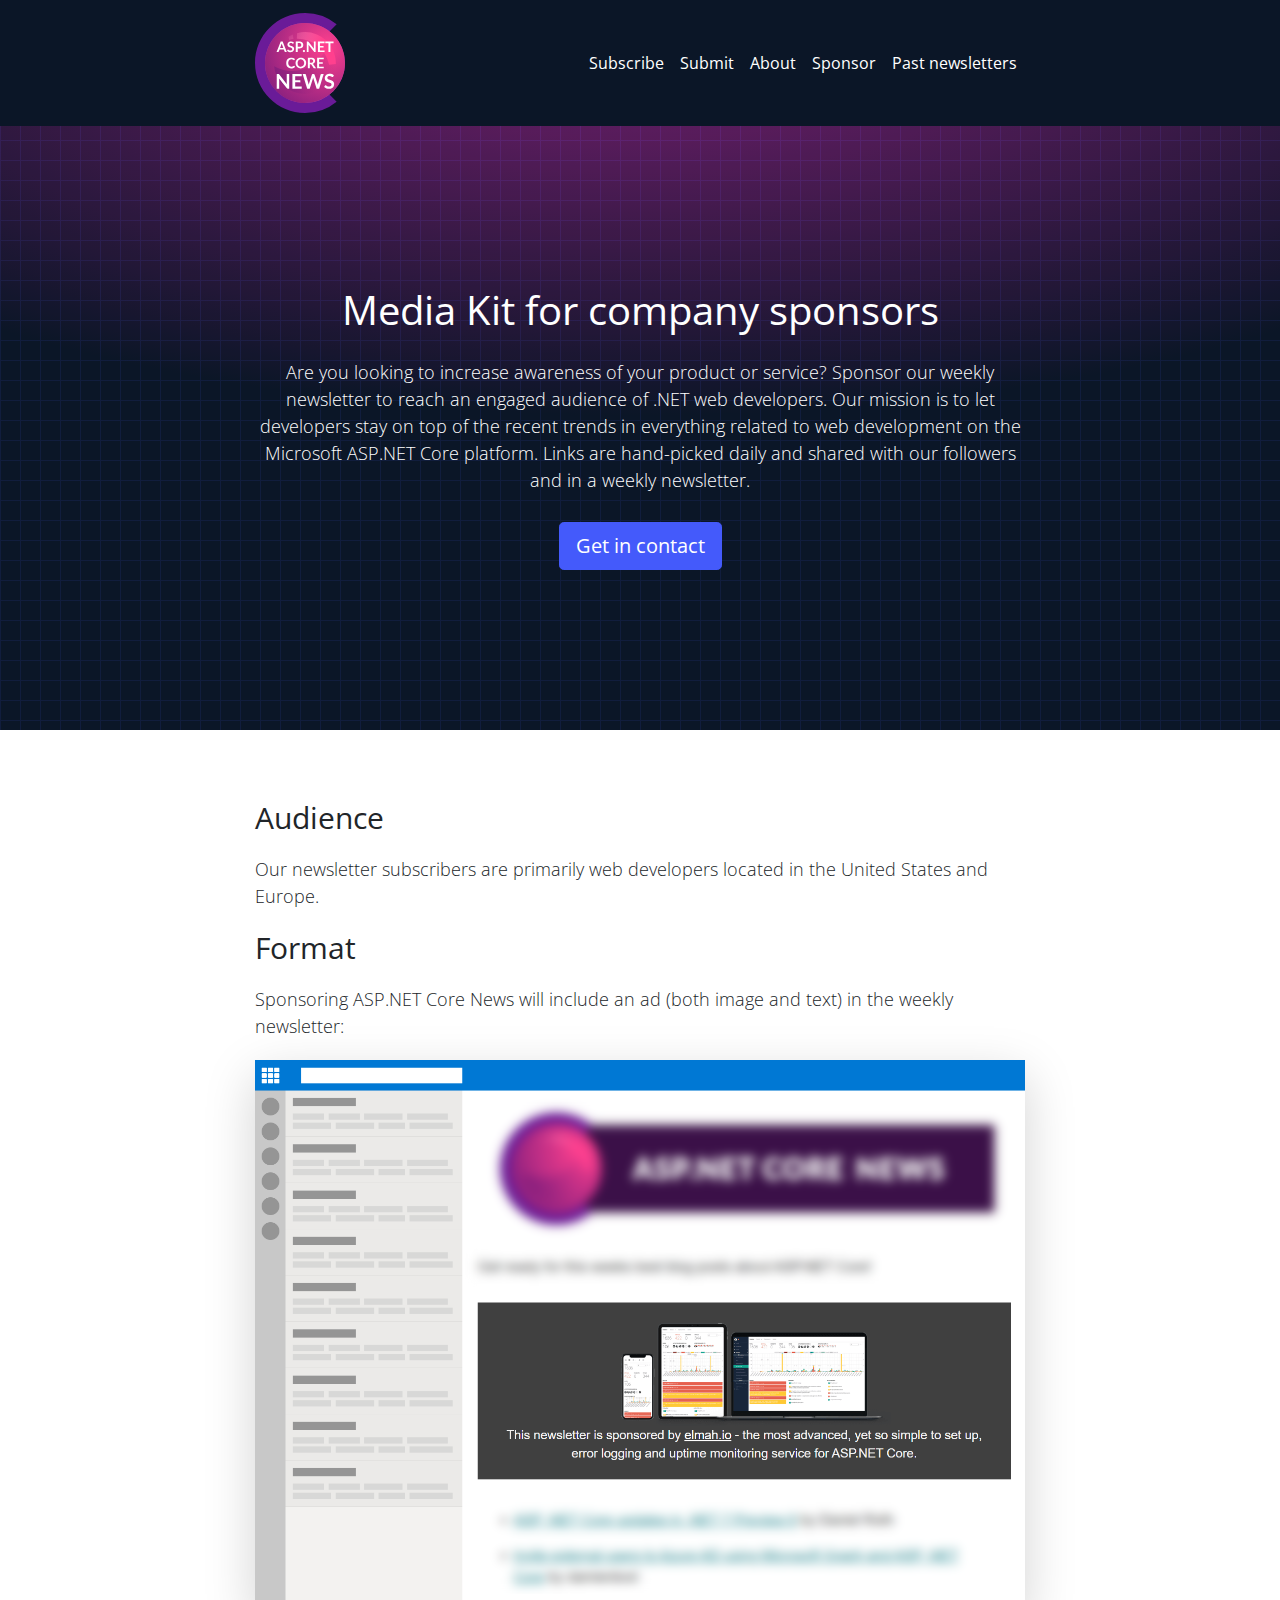
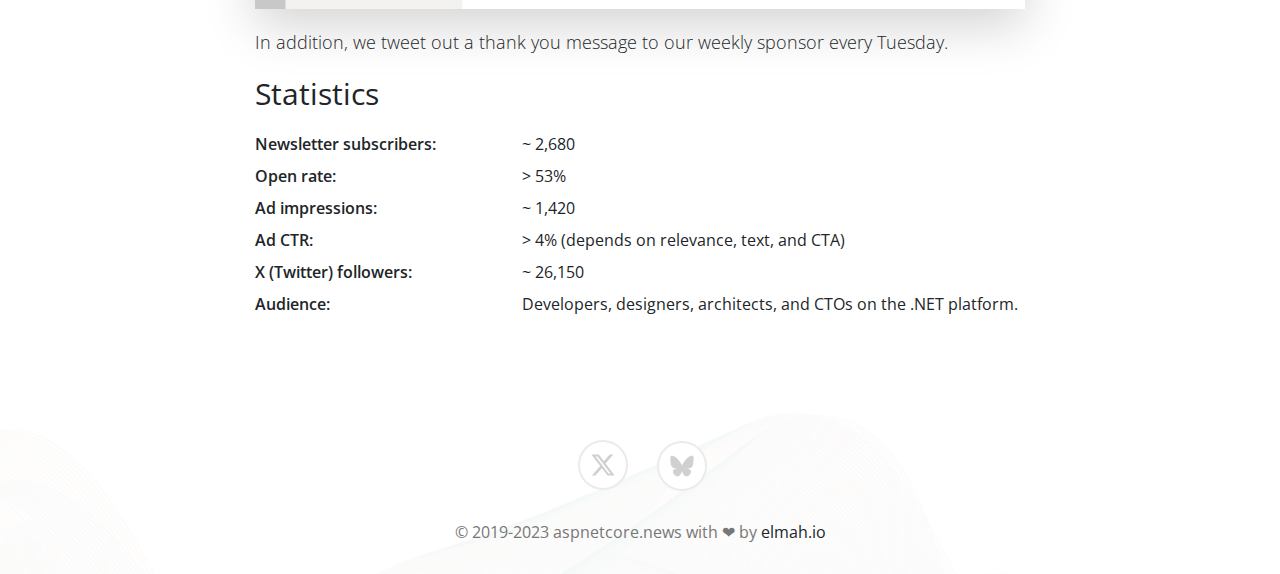
==== commit 0c157849: "Merge branch 'main' of https://github.com/aspnetcorenews/ASP.NET-Core-News" ====
--- a/media-kit/index.html
+++ b/media-kit/index.html
@@ -53,10 +53,7 @@
             <div class="section-inner d-flex flex-column justify-content-center align-items-center">
                 <div class="container">
                     <h1>Media Kit for company sponsors</h1>
-
-                    <p class="lead">
-                        Are you looking to increase awareness of your product or service? Sponsor our weekly newsletter to reach an engaged audience of .NET web developers. Our mission is to let developers stay on top of the recent trends in everything related to web development on the Microsoft ASP.NET Core platform. Links are hand-picked daily and shared with our X/Twitter followers and in a weekly newsletter.
-                    </p>
+                    <p class="lead">Are you looking to increase awareness of your product or service? Sponsor our weekly newsletter to reach an engaged audience of .NET web developers. Our mission is to let developers stay on top of the recent trends in everything related to web development on the Microsoft ASP.NET Core platform. Links are hand-picked daily and shared with our followers and in a weekly newsletter.</p>
                     <div class="actions">
                         <a href="mailto:info@aspnetcore.news" class="btn btn-primary btn-lg mt-2">Get in contact</a>
                     </div>
@@ -96,7 +93,8 @@
         <footer>
             <div class="section-inner">
                 <div class="footer-social">
-                    <a href="https://x.com/aspnetcore_news" class="social-icons"><i class="fa x-twitter"><svg xmlns="http://www.w3.org/2000/svg" viewBox="0 0 512 512"><path fill="#d0d0d0" d="M389.2 48h70.6L305.6 224.2 487 464H345L233.7 318.6 106.5 464H35.8L200.7 275.5 26.8 48H172.4L272.9 180.9 389.2 48zM364.4 421.8h39.1L151.1 88h-42L364.4 421.8z"/></svg></i></a>
+                    <a href="https://x.com/aspnetcore_news" class="social-icons" target="_blank"><i class="fa x-twitter"><svg xmlns="http://www.w3.org/2000/svg" viewBox="0 0 512 512"><path fill="#d0d0d0" d="M389.2 48h70.6L305.6 224.2 487 464H345L233.7 318.6 106.5 464H35.8L200.7 275.5 26.8 48H172.4L272.9 180.9 389.2 48zM364.4 421.8h39.1L151.1 88h-42L364.4 421.8z"/></svg></i></a>
+                    <a href="https://bsky.app/profile/aspnetcore.news" class="social-icons" target="_blank"><i class="fa x-bsky"><svg xmlns="http://www.w3.org/2000/svg" viewBox="0 0 512 512"><path fill="#D0D0D0" d="M125.7,80.2c52.7,39.7,109.5,120.3,130.3,163.5v114.2c0-2.4-0.9,0.3-2.9,6.2c-10.9,32-53.3,157-150.4,57.1C51.6,368.5,75.2,315.9,168.3,300c-53.2,9.1-113.1-5.9-129.5-64.8C34,218.3,26,114,26,99.9C26,29.3,87.7,51.5,125.7,80.2zM386.3,80.2C333.6,119.9,276.8,200.4,256,243.7v114.2c0-2.4,0.9,0.3,2.9,6.2c10.9,32,53.3,157,150.4,57.1c51.1-52.6,27.4-105.2-65.6-121.1c53.2,9.1,113.1-5.9,129.5-64.8C478,218.3,486,114,486,99.9C486,29.3,424.3,51.5,386.3,80.2z"/></svg></i></a>
                 </div>
                 <div class="container">
                     <p class="footer-copyright">© 2019-2023 aspnetcore.news with ❤ by <a href="https://elmah.io" target="_blank">elmah.io</a></p>
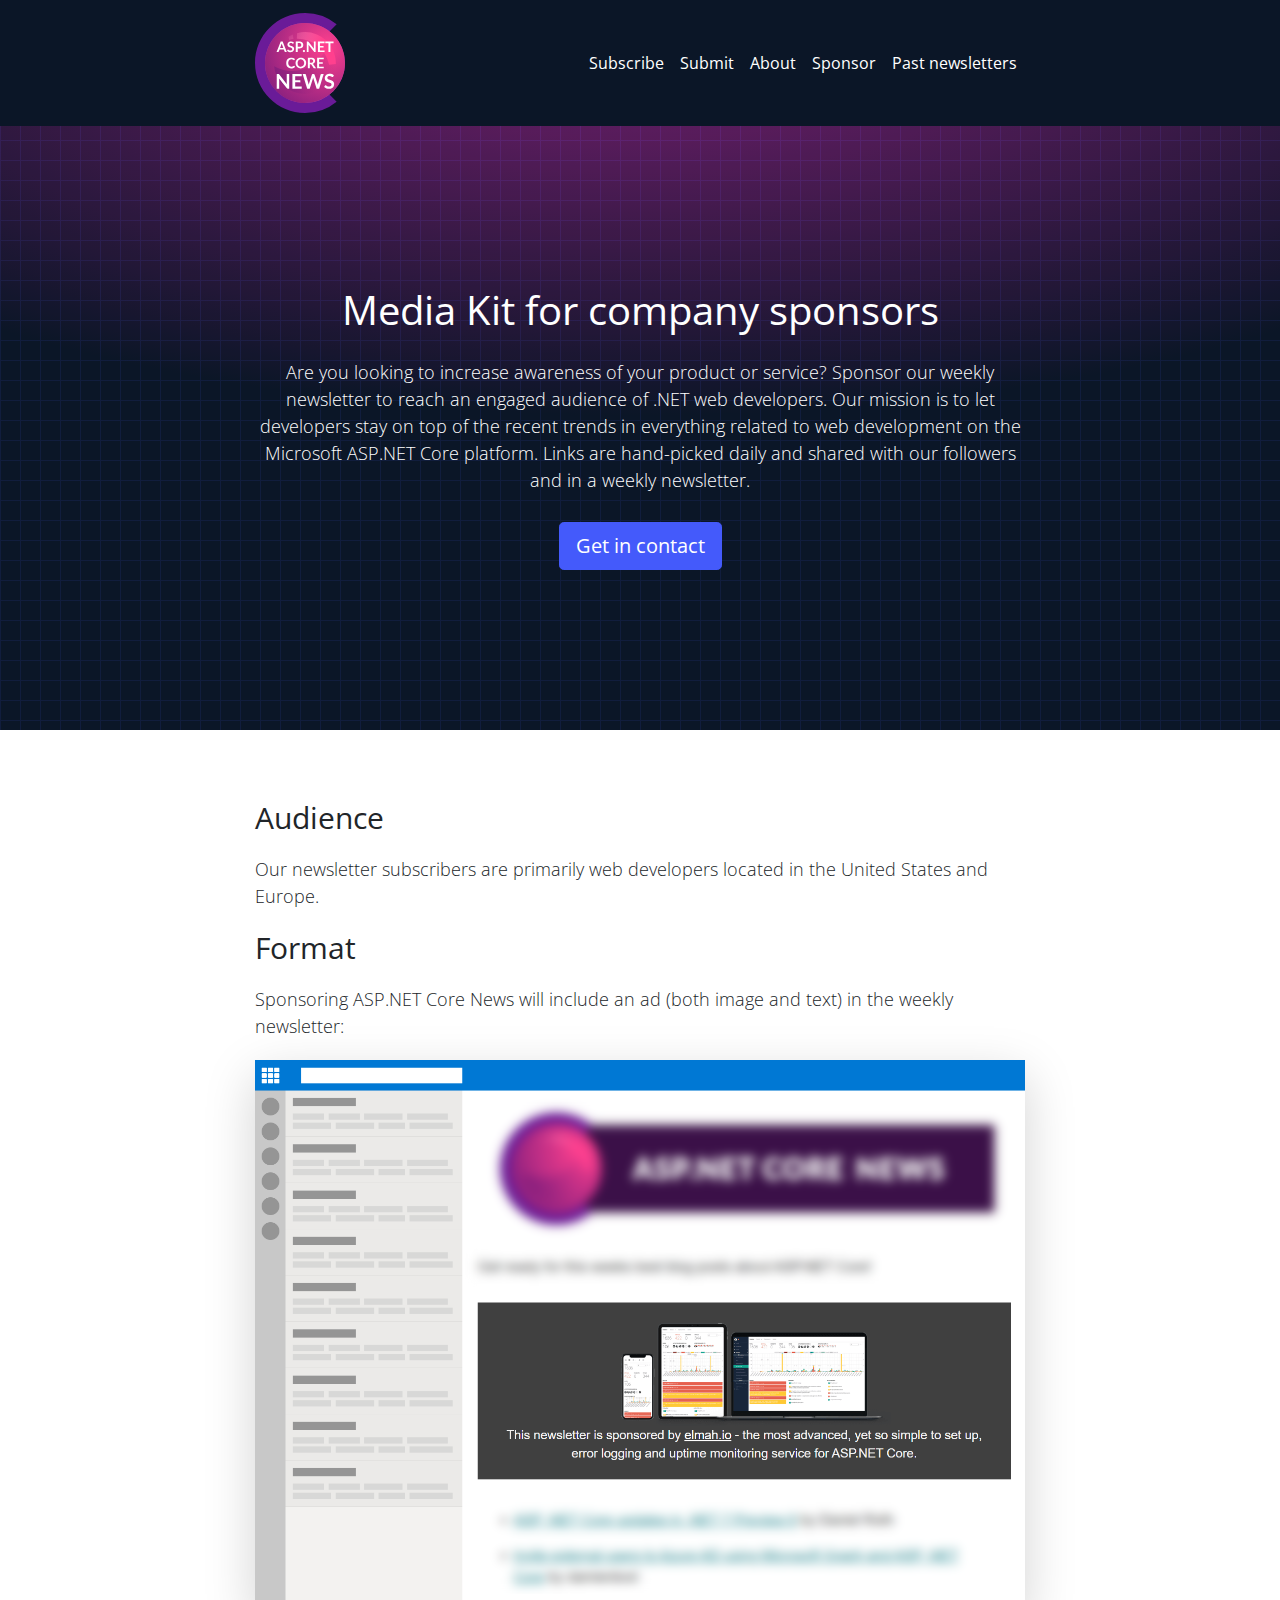
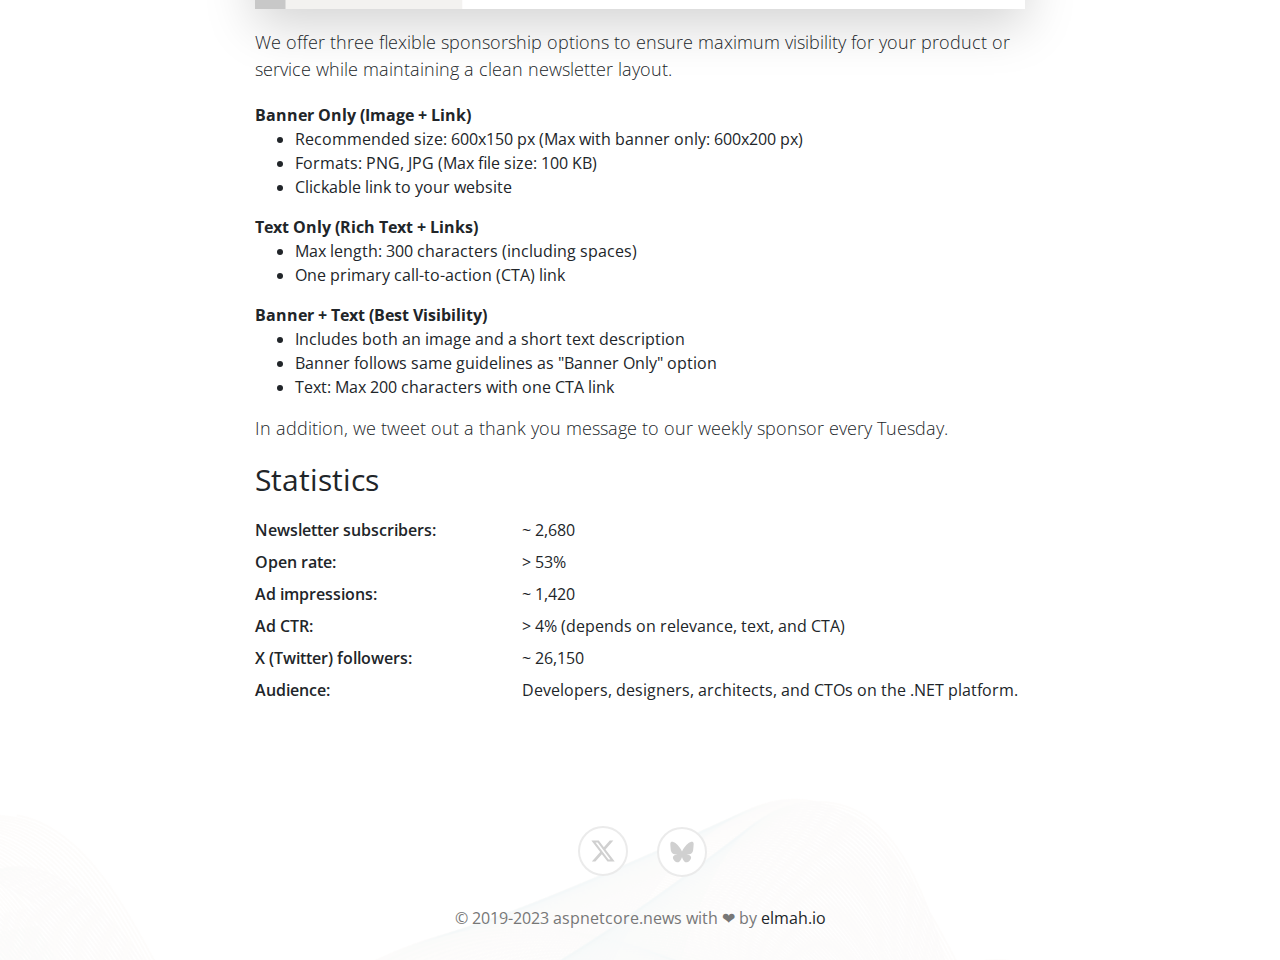
==== commit 522370ce: "Added ad dimensions and recommendations on media kit" ====
--- a/media-kit/index.html
+++ b/media-kit/index.html
@@ -71,7 +71,25 @@
                             <img src="../images/outlook-newsletter.png" class="img-fluid" />
                         </div>
                     </p>
-                    <p>In addition, we tweet out a thank you message to our weekly sponsor every Tuesday.</p>                   
+                    <p>We offer three flexible sponsorship options to ensure maximum visibility for your product or service while maintaining a clean newsletter layout.</p>
+                    <strong>Banner Only (Image + Link)</strong>
+                    <ul>
+                        <li>Recommended size: 600x150 px (Max with banner only: 600x200 px)</li>
+                        <li>Formats: PNG, JPG (Max file size: 100 KB)</li>
+                        <li>Clickable link to your website</li>
+                    </ul>
+                    <strong>Text Only (Rich Text + Links)</strong>
+                    <ul>
+                        <li>Max length: 300 characters (including spaces)</li>
+                        <li>One primary call-to-action (CTA) link</li>
+                    </ul>
+                    <strong>Banner + Text (Best Visibility)</strong>
+                    <ul>
+                        <li>Includes both an image and a short text description</li>
+                        <li>Banner follows same guidelines as "Banner Only" option</li>
+                        <li>Text: Max 200 characters with one CTA link</li>
+                    </ul>
+                    <p>In addition, we tweet out a thank you message to our weekly sponsor every Tuesday.</p>
                     <h2>Statistics</h2>
                     <dl class="row">
                         <dt class="col-sm-4">Newsletter subscribers:</dt>
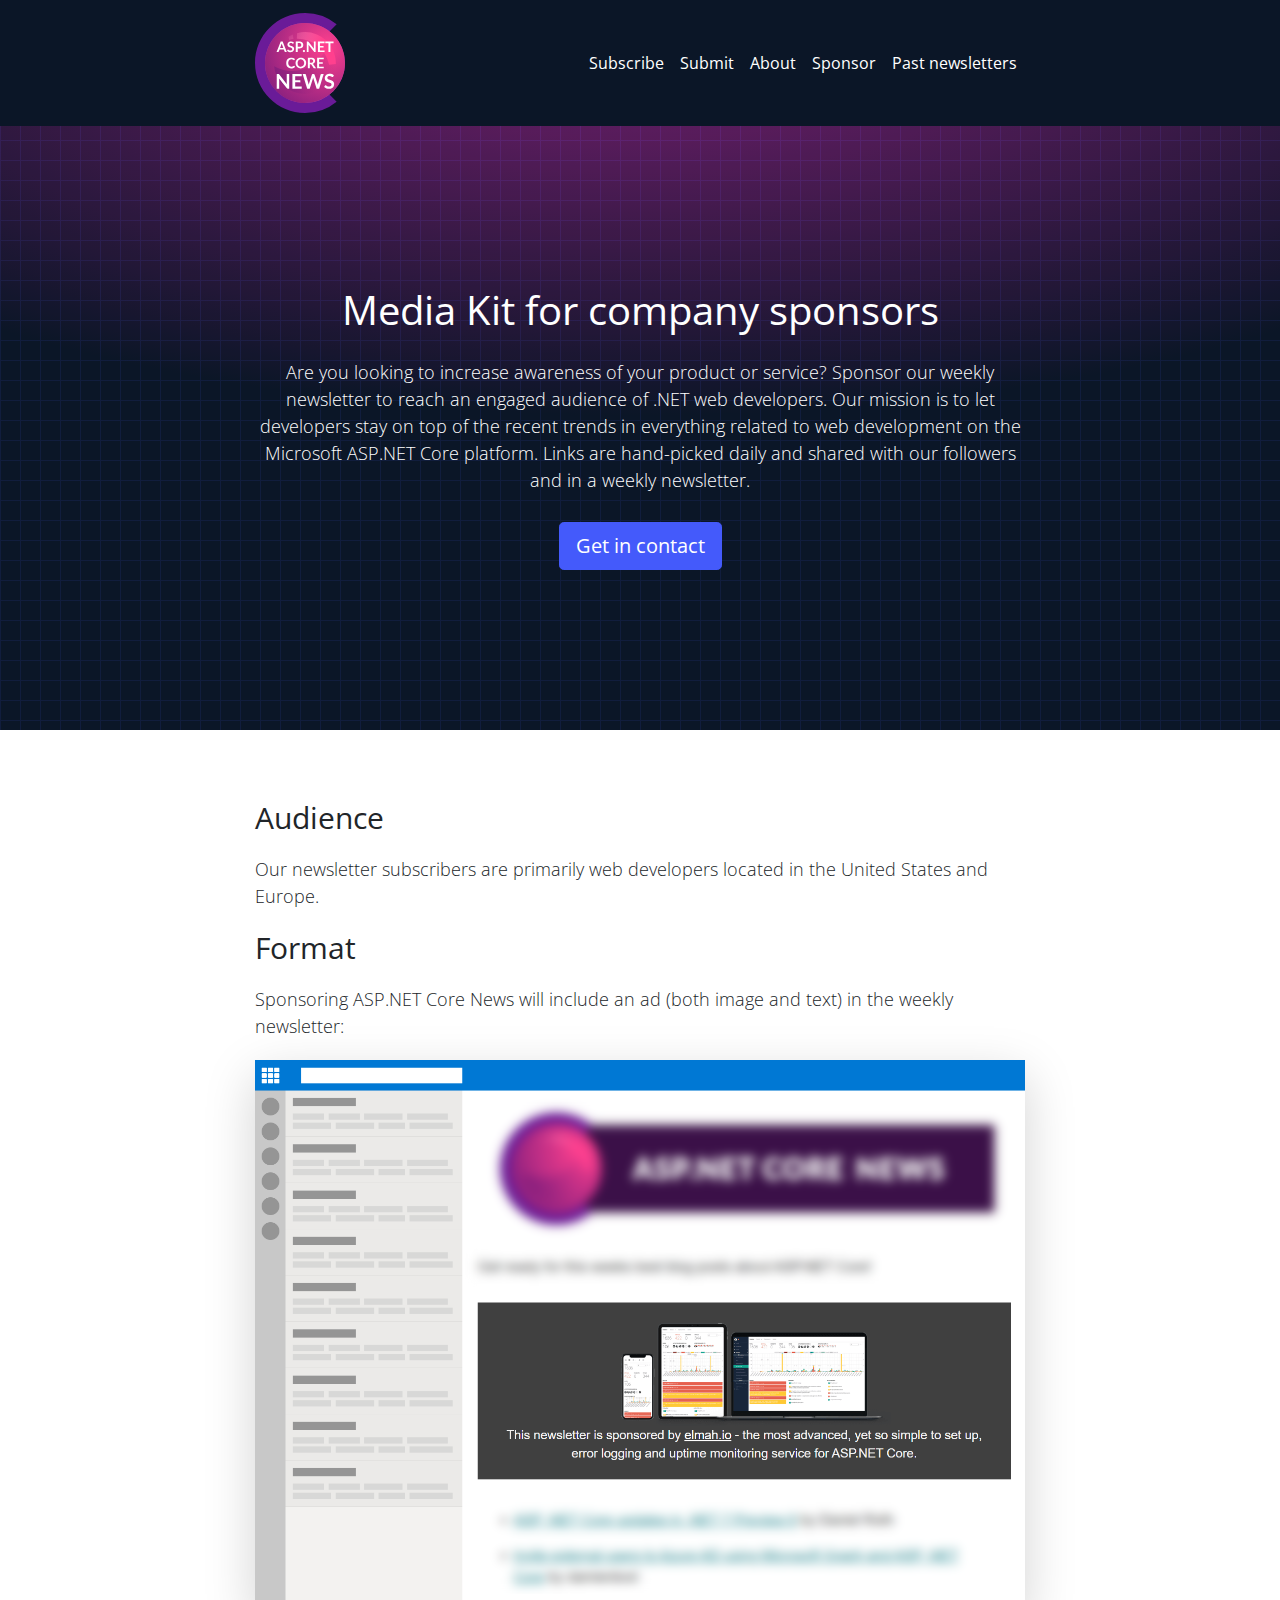
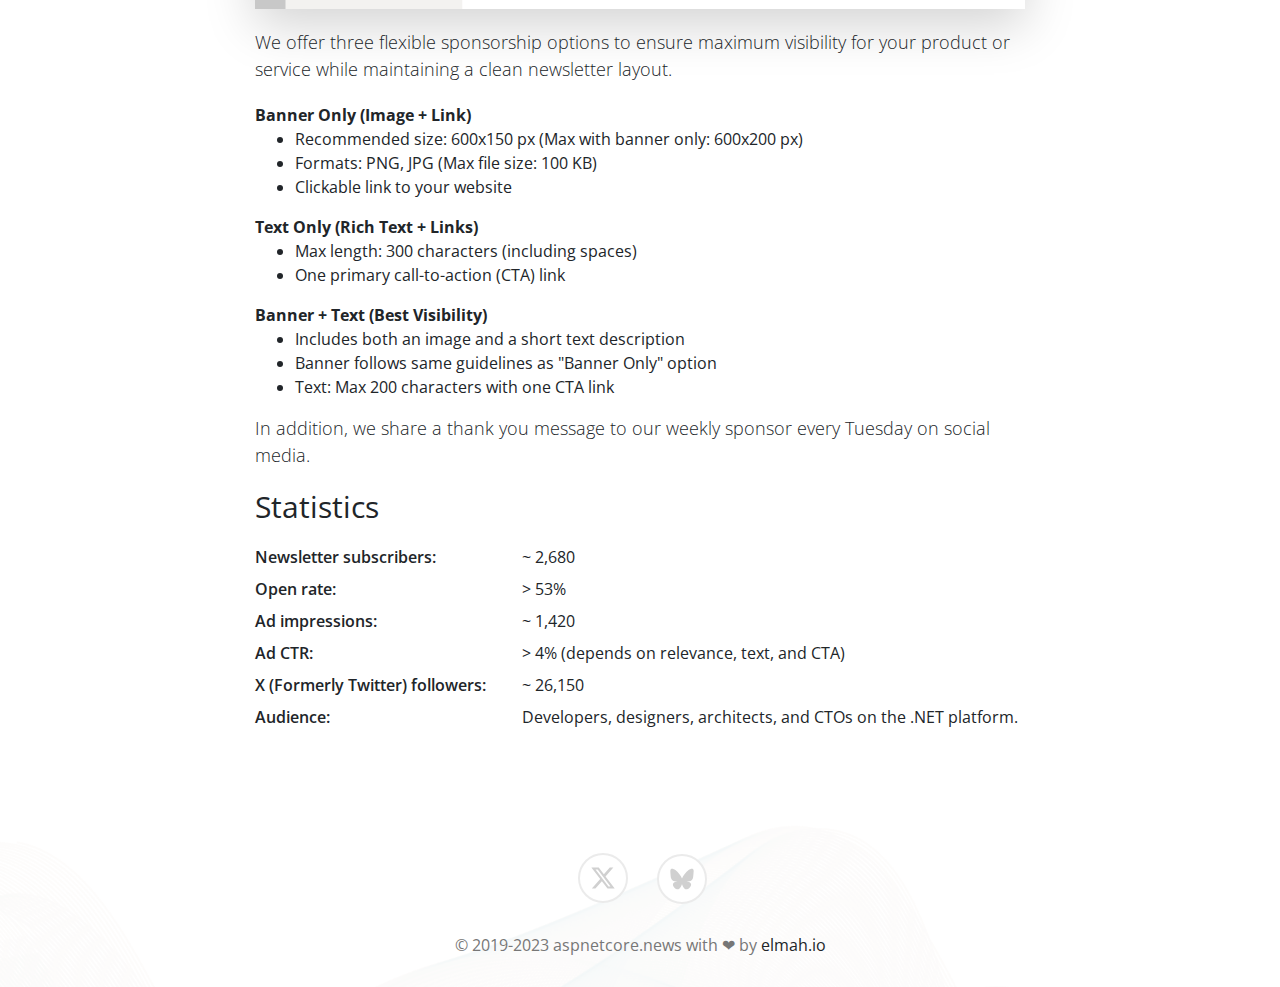
==== commit f465babc: "No use of 'tweet'" ====
--- a/media-kit/index.html
+++ b/media-kit/index.html
@@ -89,7 +89,7 @@
                         <li>Banner follows same guidelines as "Banner Only" option</li>
                         <li>Text: Max 200 characters with one CTA link</li>
                     </ul>
-                    <p>In addition, we tweet out a thank you message to our weekly sponsor every Tuesday.</p>
+                    <p>In addition, we share a thank you message to our weekly sponsor every Tuesday on social media.</p>
                     <h2>Statistics</h2>
                     <dl class="row">
                         <dt class="col-sm-4">Newsletter subscribers:</dt>
@@ -100,7 +100,7 @@
                         <dd class="col-sm-8">~ 1,420</dd>
                         <dt class="col-sm-4">Ad CTR:</dt>
                         <dd class="col-sm-8">> 4% (depends on relevance, text, and CTA)</dd>
-                        <dt class="col-sm-4">X (Twitter) followers:</dt>
+                        <dt class="col-sm-4">X (Formerly Twitter) followers:</dt>
                         <dd class="col-sm-8">~ 26,150</dd>
                         <dt class="col-sm-4">Audience:</dt>
                         <dd class="col-sm-8">Developers, designers, architects, and CTOs on the .NET platform.</dd>
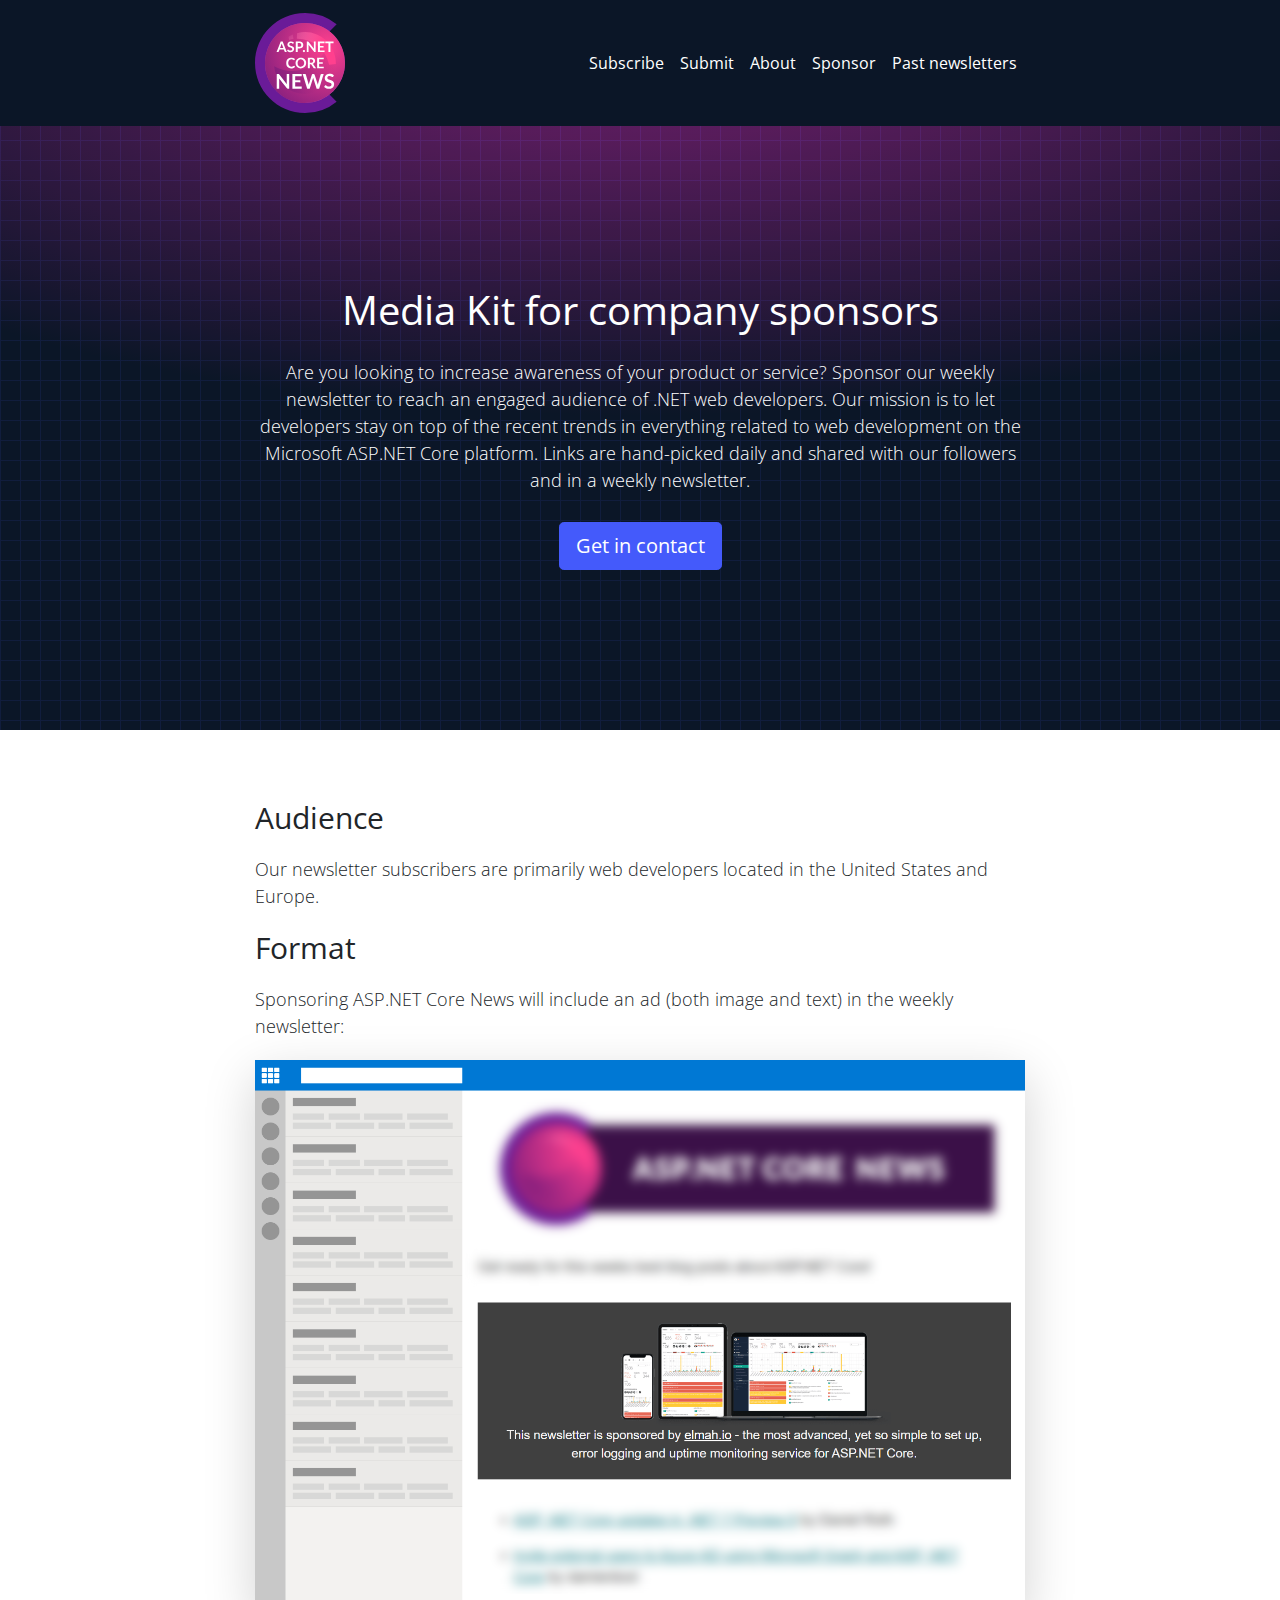
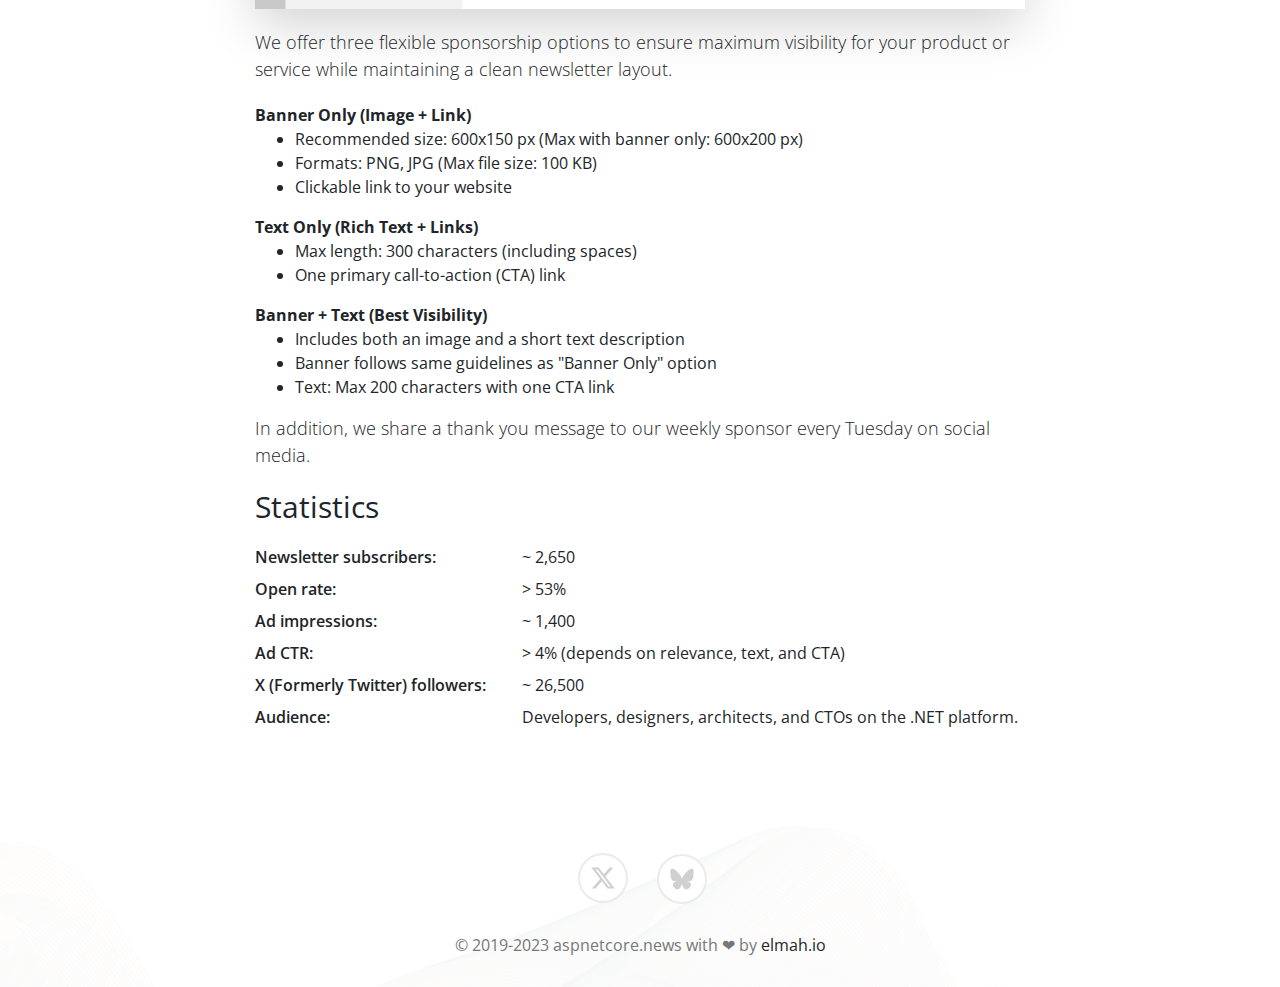
==== commit 7a609700: "Updated stats" ====
--- a/media-kit/index.html
+++ b/media-kit/index.html
@@ -93,15 +93,15 @@
                     <h2>Statistics</h2>
                     <dl class="row">
                         <dt class="col-sm-4">Newsletter subscribers:</dt>
-                        <dd class="col-sm-8">~ 2,680</dd>
+                        <dd class="col-sm-8">~ 2,650</dd>
                         <dt class="col-sm-4">Open rate:</dt>
                         <dd class="col-sm-8">> 53%</dd>
                         <dt class="col-sm-4">Ad impressions:</dt>
-                        <dd class="col-sm-8">~ 1,420</dd>
+                        <dd class="col-sm-8">~ 1,400</dd>
                         <dt class="col-sm-4">Ad CTR:</dt>
                         <dd class="col-sm-8">> 4% (depends on relevance, text, and CTA)</dd>
                         <dt class="col-sm-4">X (Formerly Twitter) followers:</dt>
-                        <dd class="col-sm-8">~ 26,150</dd>
+                        <dd class="col-sm-8">~ 26,500</dd>
                         <dt class="col-sm-4">Audience:</dt>
                         <dd class="col-sm-8">Developers, designers, architects, and CTOs on the .NET platform.</dd>
                     </dl>
